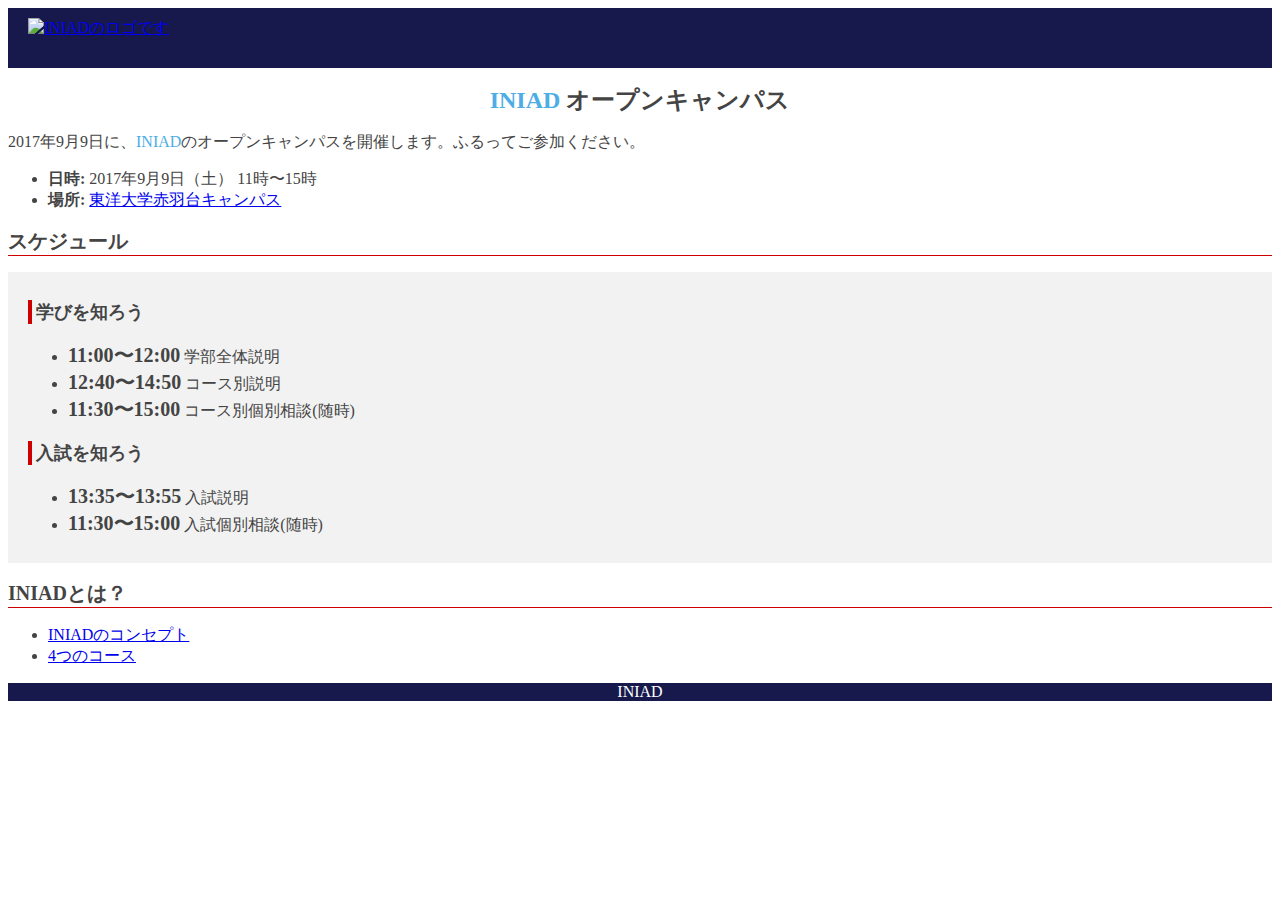
==== index.html @ 6ed2ab5e "ヘッダーとフッターとロゴの反映" ====
<!DOCTYPE html>
<html>
  <head>
    <meta charset="UTF-8">
    <title>INIAD オープンキャンパス特設サイト(偽)</title>
    <link rel="stylesheet" type="text/css" href="css/iniad.css">
  </head>

  <body>
    <div id="header">
      <a href="https://www.iniad.org"><img src="http://moocs-files.iniad.org/2018/CS2/web/iniad.png" alt="INIADのロゴです"></a>
  　</div>
    <h1><span class="iniad">INIAD</span> オープンキャンパス</h1>
    <p>2017年9月9日に、<span class="iniad">INIAD</span>のオープンキャンパスを開催します。ふるってご参加ください。</p>
    <ul>
      <li><b>日時:</b> 2017年9月9日（土） 11時〜15時</li>
      <li><b>場所:</b> <a href="https://www.iniad.org/access/">東洋大学赤羽台キャンパス</a></li>
    </ul>
    <h2>スケジュール</h2>
    <div id="schedule">
      <h3>学びを知ろう</h3>
      <ul id="schedule-learning">
        <li><span class="time">11:00〜12:00</span> 学部全体説明</li>
        <li><span class="time">12:40〜14:50</span> コース別説明</li>
        <li><span class="time">11:30〜15:00</span> コース別個別相談(随時)</li>
      </ul>

      <h3>入試を知ろう</h3>
      <ul id="schedule-exam">
        <li><span class="time">13:35〜13:55</span> 入試説明</li>
        <li><span class="time">11:30〜15:00</span> 入試個別相談(随時)</li>
      </ul>
    </div>
    <h2>INIADとは？</h2>
    <ul>
      <li><a href="concept.html">INIADのコンセプト</a></li>
      <li><a href="courses.html">4つのコース</a></li>
    </ul>
    <div id="footer"> <a href="https://www.iniad.org">INIAD</a>
    </div>
  </body>
</html>
---- css/iniad.css ----
body {
  background-color: #ffffff;
  color: #444444;
}

h1 {
  font-size: 24px;
  text-align: center;
  color: #444444;
}

h2 {
  font-size: 20px;
  color: #444444;
  border-bottom: solid 1px #cc0000;
}

h3 {
  font-size: 18px;
  padding-left: 4px;
  border-left: solid 4px #cc0000;
  color:#444444;
}

#schedule {
  padding: 10px 20px 10px 20px;
  background-color: #f2f2f2;
}

.iniad {
  color: #4dade5;
}

.time {
  font-weight: bold;
  color: #444444;
  font-size: 20px;
}

#header {
  background-color: #17194c;
  padding: 10px 20px 10px 20px;
  height: 40px;
}

#header img {
  height: 100%; 
}

#footer {
  background-color: #17194c;
  color: #ffffff;
  text-align: center;
}

#footer a {
  color: #ffffff;
  text-decoration: none; 
}
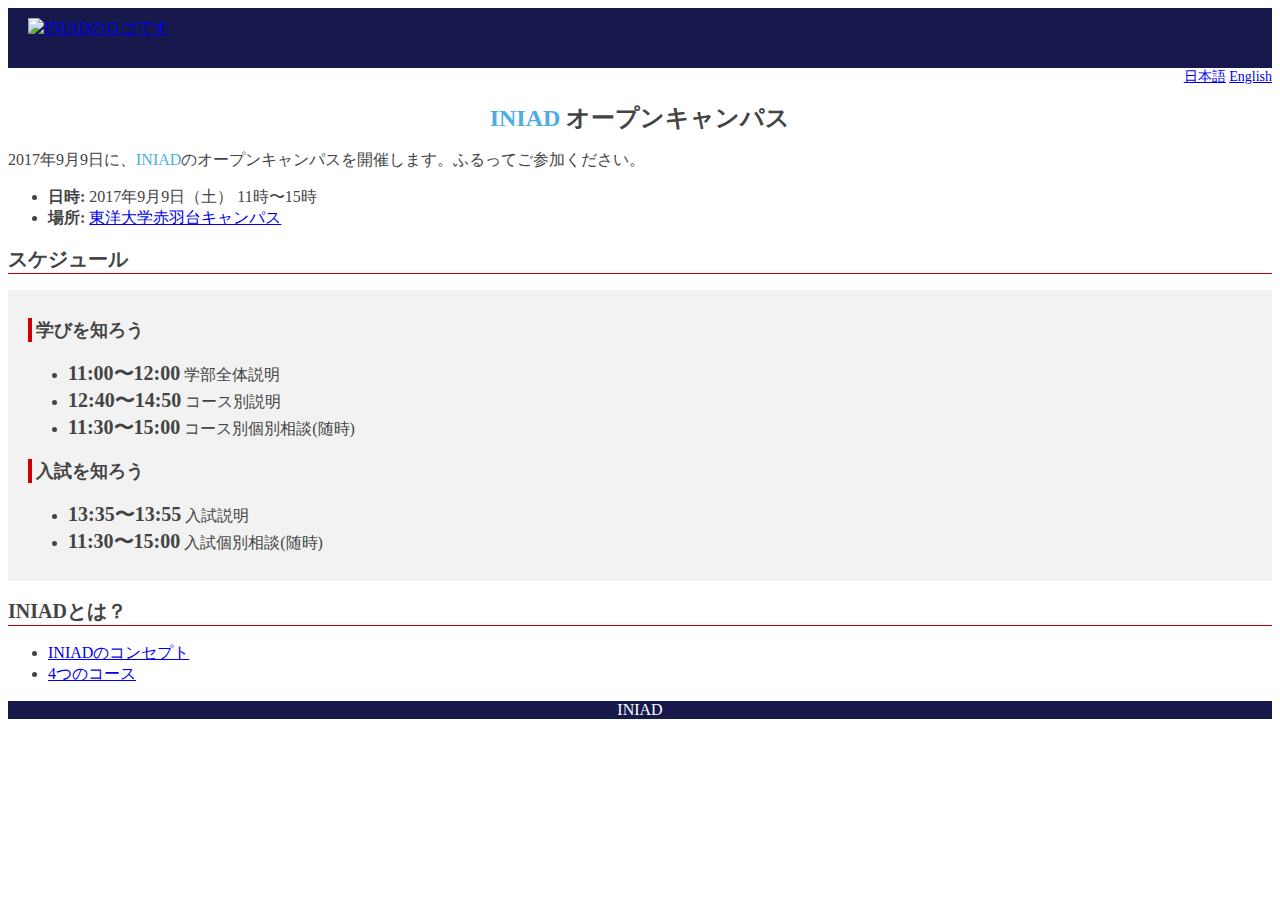
==== commit 04142c9c: "日本語⇔英語切り替えリンクを追加" ====
--- a/index.html
+++ b/index.html
@@ -10,6 +10,11 @@
     <div id="header">
       <a href="https://www.iniad.org"><img src="http://moocs-files.iniad.org/2018/CS2/web/iniad.png" alt="INIADのロゴです"></a>
   　</div>
+    <div class="right">
+      <li><a href="index.html">日本語</a></li>
+      <li><a href="index_en.html">English</a></li>
+    </div>
+    
     <h1><span class="iniad">INIAD</span> オープンキャンパス</h1>
     <p>2017年9月9日に、<span class="iniad">INIAD</span>のオープンキャンパスを開催します。ふるってご参加ください。</p>
     <ul>
--- a/css/iniad.css
+++ b/css/iniad.css
@@ -37,6 +37,16 @@
   font-size: 20px;
 }
 
+.right {
+  text-align: right;
+  font-size: 14px;
+  color: #444444;
+}
+
+.right li{
+  display: inline;
+}
+
 #header {
   background-color: #17194c;
   padding: 10px 20px 10px 20px;
@@ -56,4 +66,4 @@
 #footer a {
   color: #ffffff;
   text-decoration: none; 
-}+}
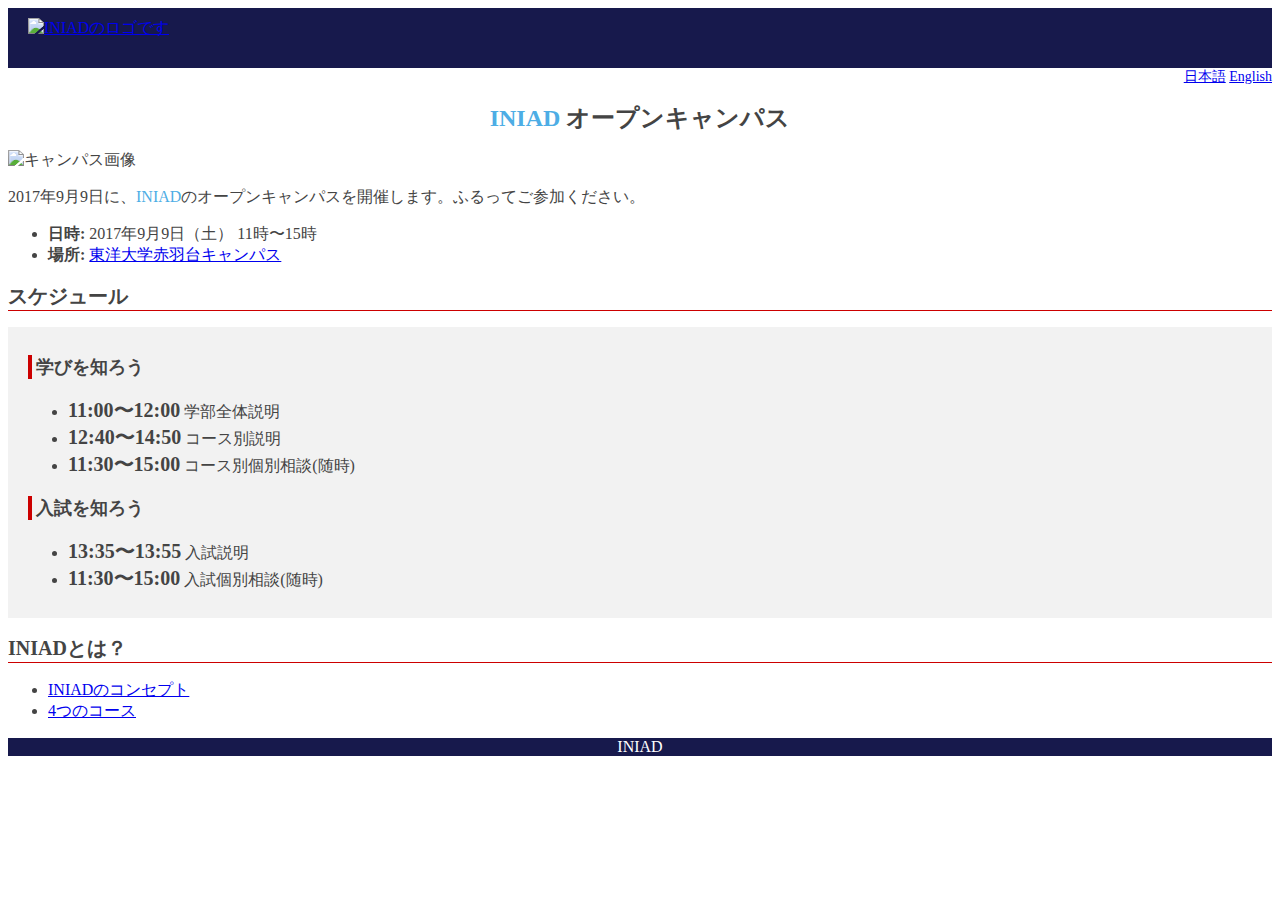
==== commit bd4853bb: "写真" ====
--- a/index.html
+++ b/index.html
@@ -16,6 +16,7 @@
     </div>
     
     <h1><span class="iniad">INIAD</span> オープンキャンパス</h1>
+    <img src="https://iniad-sample1--besshomasahiro.repl.co/img/hub1.jpg" alt="キャンパス画像">
     <p>2017年9月9日に、<span class="iniad">INIAD</span>のオープンキャンパスを開催します。ふるってご参加ください。</p>
     <ul>
       <li><b>日時:</b> 2017年9月9日（土） 11時〜15時</li>
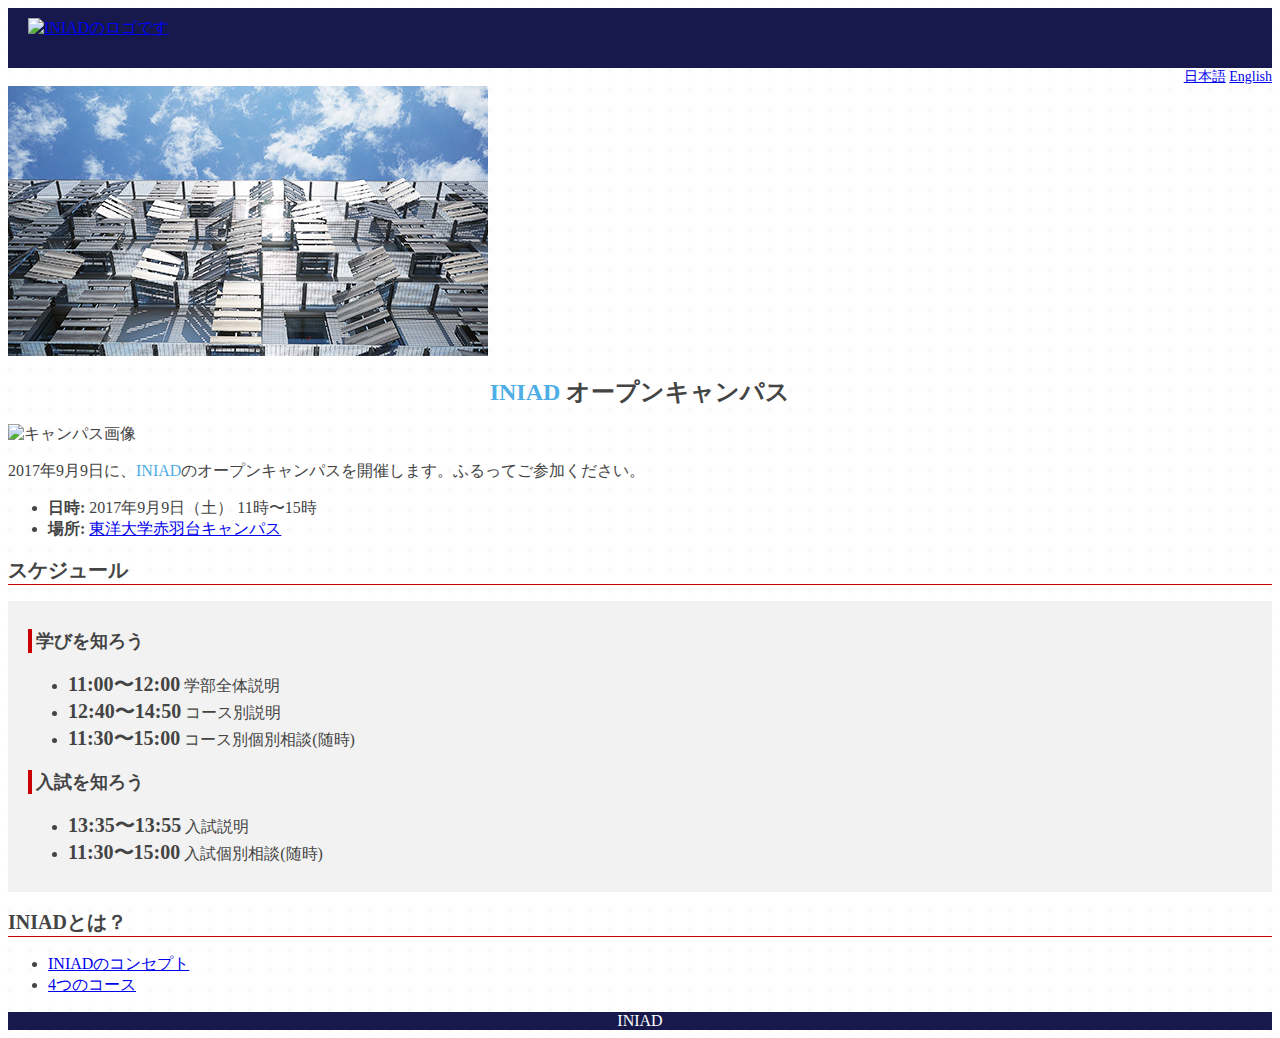
==== commit b612cbbc: "空の写真を追加" ====
--- a/index.html
+++ b/index.html
@@ -15,6 +15,7 @@
       <li><a href="index_en.html">English</a></li>
     </div>
     
+    <img src="gallery_img_04.jpg" alt="空">
     <h1><span class="iniad">INIAD</span> オープンキャンパス</h1>
     <img src="https://iniad-sample1--besshomasahiro.repl.co/img/hub1.jpg" alt="キャンパス画像">
     <p>2017年9月9日に、<span class="iniad">INIAD</span>のオープンキャンパスを開催します。ふるってご参加ください。</p>
--- a/css/iniad.css
+++ b/css/iniad.css
@@ -1,6 +1,11 @@
 body {
   background-color: #ffffff;
   color: #444444;
+  background-image:
+    radial-gradient(#f9f9f9 20%, transparent 20%),
+    radial-gradient(#f9f9f9 20%, transparent 20%);
+  background-size: 20px 20px;
+  background-position: 0 0,100px 100px;
 }
 
 h1 {
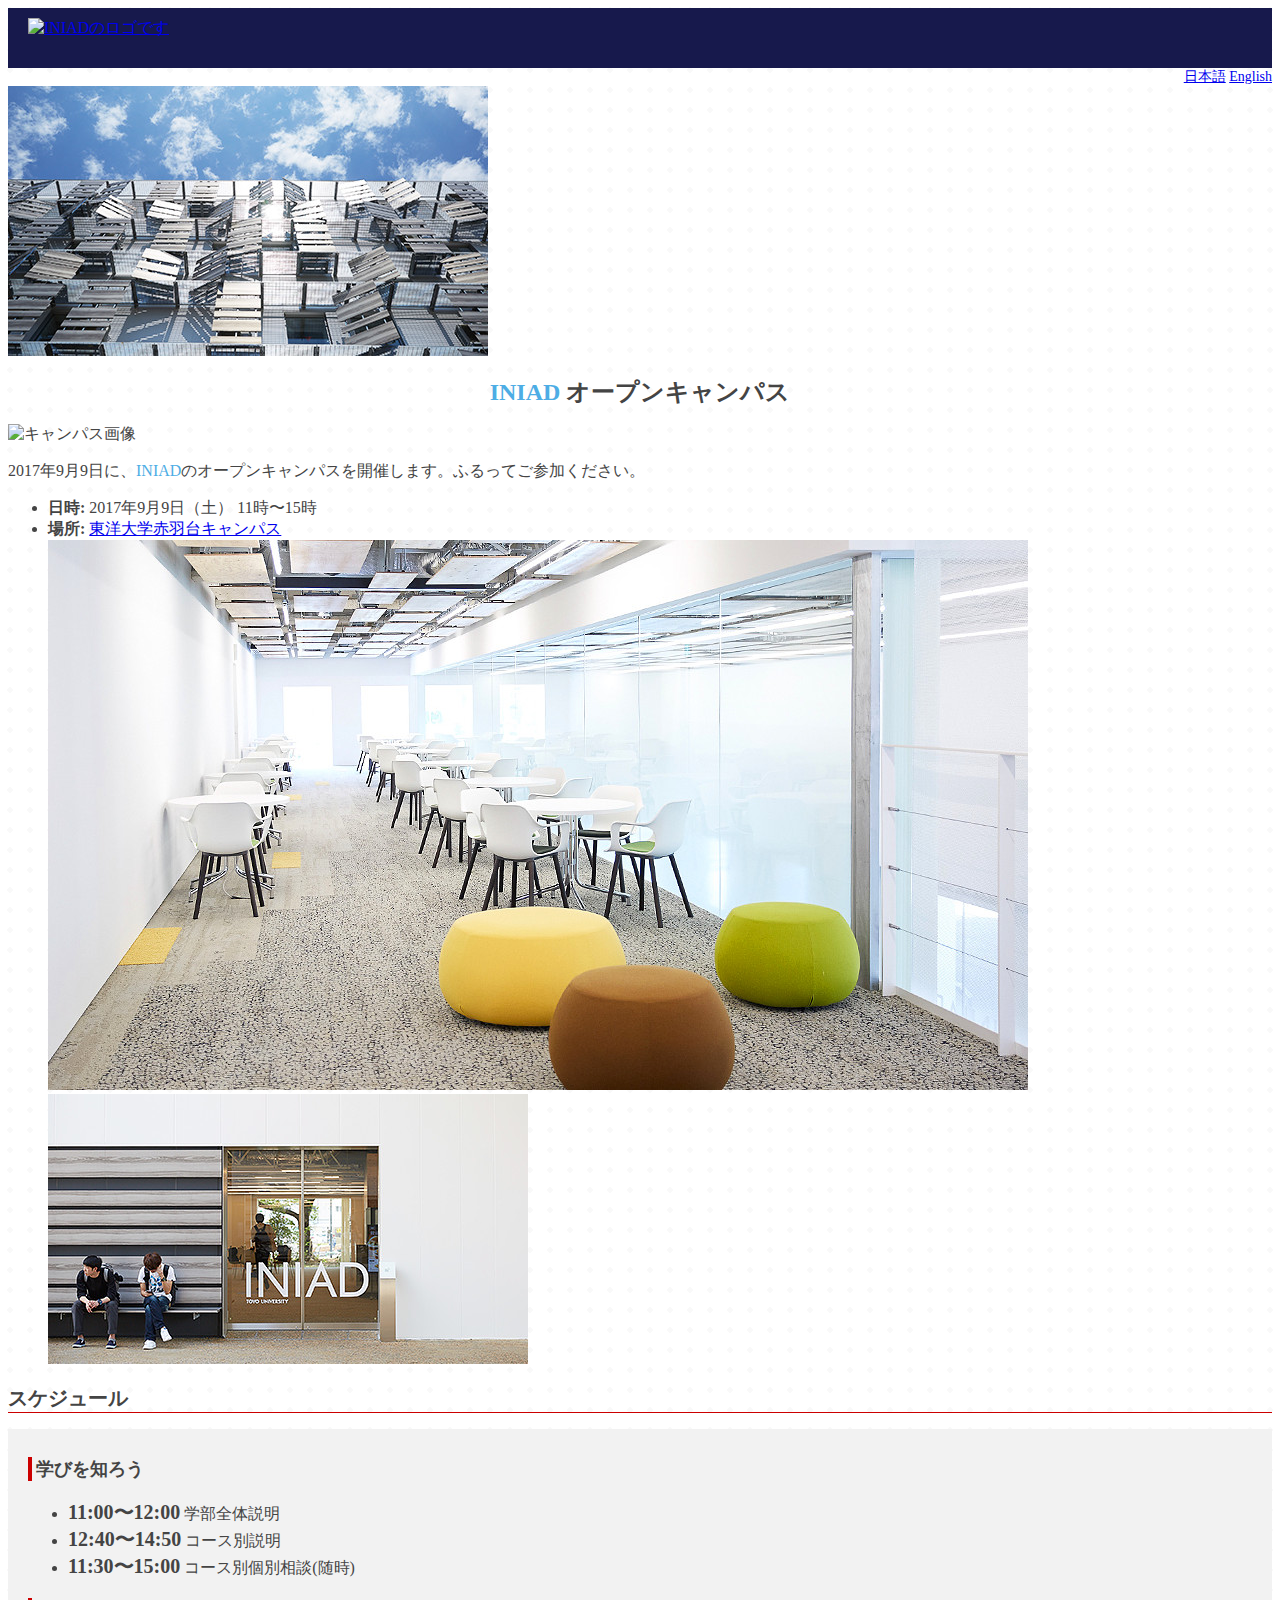
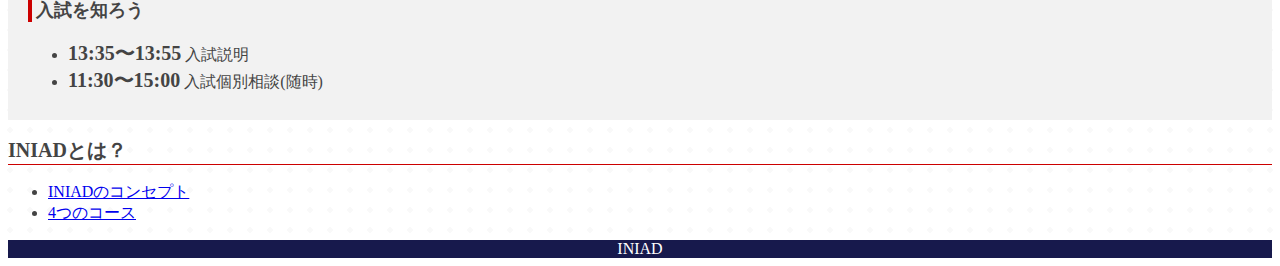
==== commit 1aaa4f89: "2枚追加" ====
--- a/index.html
+++ b/index.html
@@ -22,6 +22,8 @@
     <ul>
       <li><b>日時:</b> 2017年9月9日（土） 11時〜15時</li>
       <li><b>場所:</b> <a href="https://www.iniad.org/access/">東洋大学赤羽台キャンパス</a></li>
+      <img src="gallery_img_03.jpg" alt="椅子やら">
+      <img src="gallery_img_05.jpg" alt="キャンパスやら">
     </ul>
     <h2>スケジュール</h2>
     <div id="schedule">
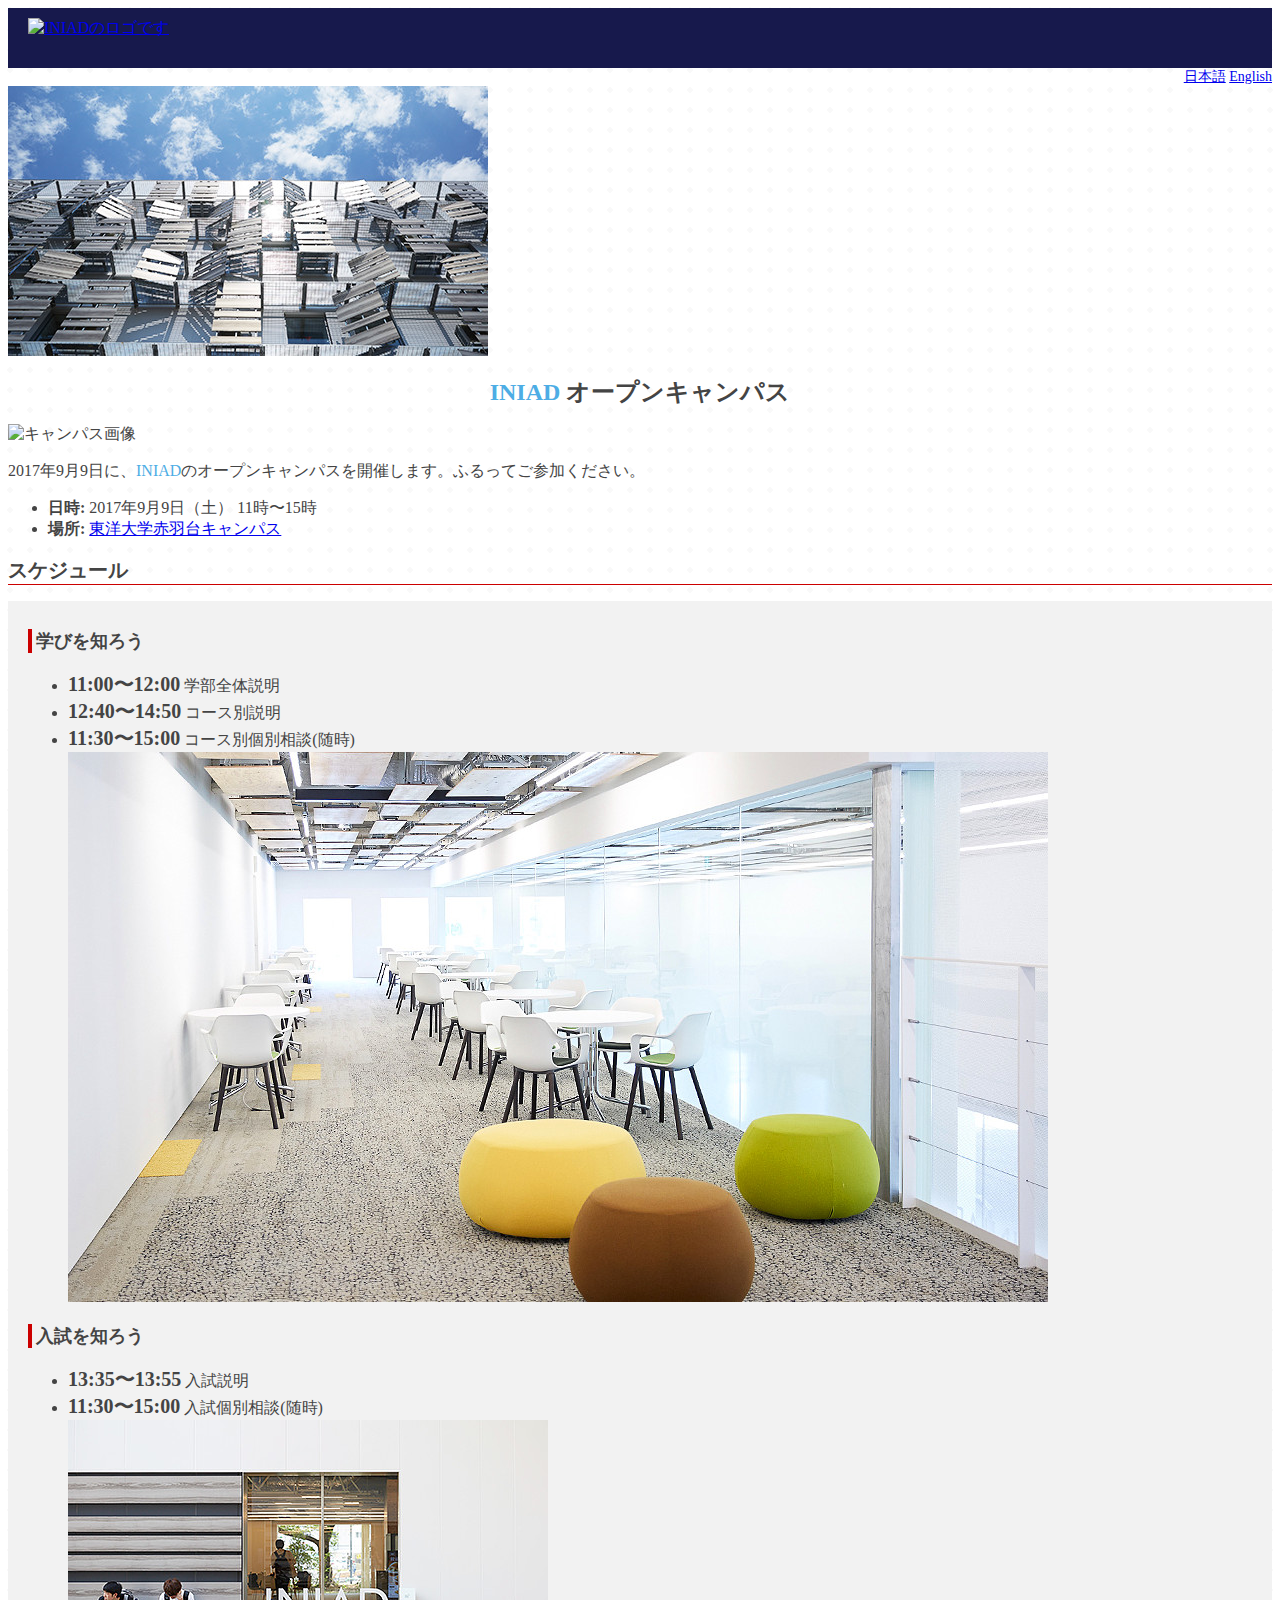
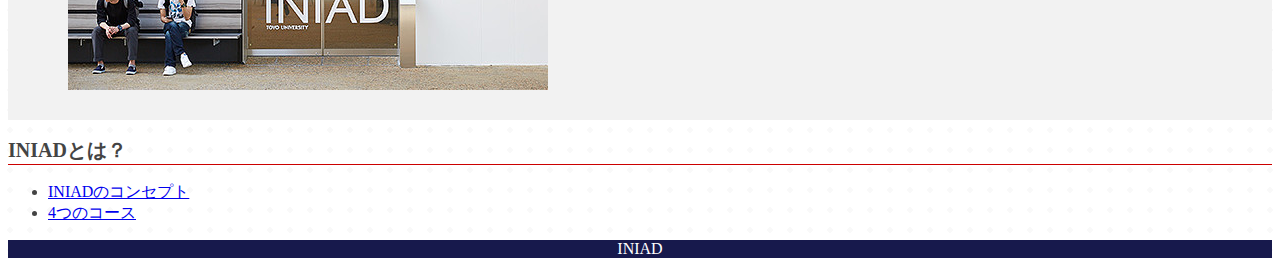
==== commit 849acdb7: "写真の位置変更" ====
--- a/index.html
+++ b/index.html
@@ -15,16 +15,17 @@
       <li><a href="index_en.html">English</a></li>
     </div>
     
-    <img src="gallery_img_04.jpg" alt="空">
+    <div id="img1">
+      <img src="gallery_img_04.jpg" alt="空">
+    </div>  
     <h1><span class="iniad">INIAD</span> オープンキャンパス</h1>
     <img src="https://iniad-sample1--besshomasahiro.repl.co/img/hub1.jpg" alt="キャンパス画像">
     <p>2017年9月9日に、<span class="iniad">INIAD</span>のオープンキャンパスを開催します。ふるってご参加ください。</p>
     <ul>
       <li><b>日時:</b> 2017年9月9日（土） 11時〜15時</li>
       <li><b>場所:</b> <a href="https://www.iniad.org/access/">東洋大学赤羽台キャンパス</a></li>
-      <img src="gallery_img_03.jpg" alt="椅子やら">
-      <img src="gallery_img_05.jpg" alt="キャンパスやら">
     </ul>
+
     <h2>スケジュール</h2>
     <div id="schedule">
       <h3>学びを知ろう</h3>
@@ -32,12 +33,18 @@
         <li><span class="time">11:00〜12:00</span> 学部全体説明</li>
         <li><span class="time">12:40〜14:50</span> コース別説明</li>
         <li><span class="time">11:30〜15:00</span> コース別個別相談(随時)</li>
+        <div id="img2">
+          <img src="gallery_img_03.jpg" alt="屋内椅子">
+        </div>
       </ul>
 
       <h3>入試を知ろう</h3>
       <ul id="schedule-exam">
         <li><span class="time">13:35〜13:55</span> 入試説明</li>
         <li><span class="time">11:30〜15:00</span> 入試個別相談(随時)</li>
+        <div id="img3">  
+          <img src="gallery_img_05.jpg" alt="キャンパスと人">
+        </div>  
       </ul>
     </div>
     <h2>INIADとは？</h2>
